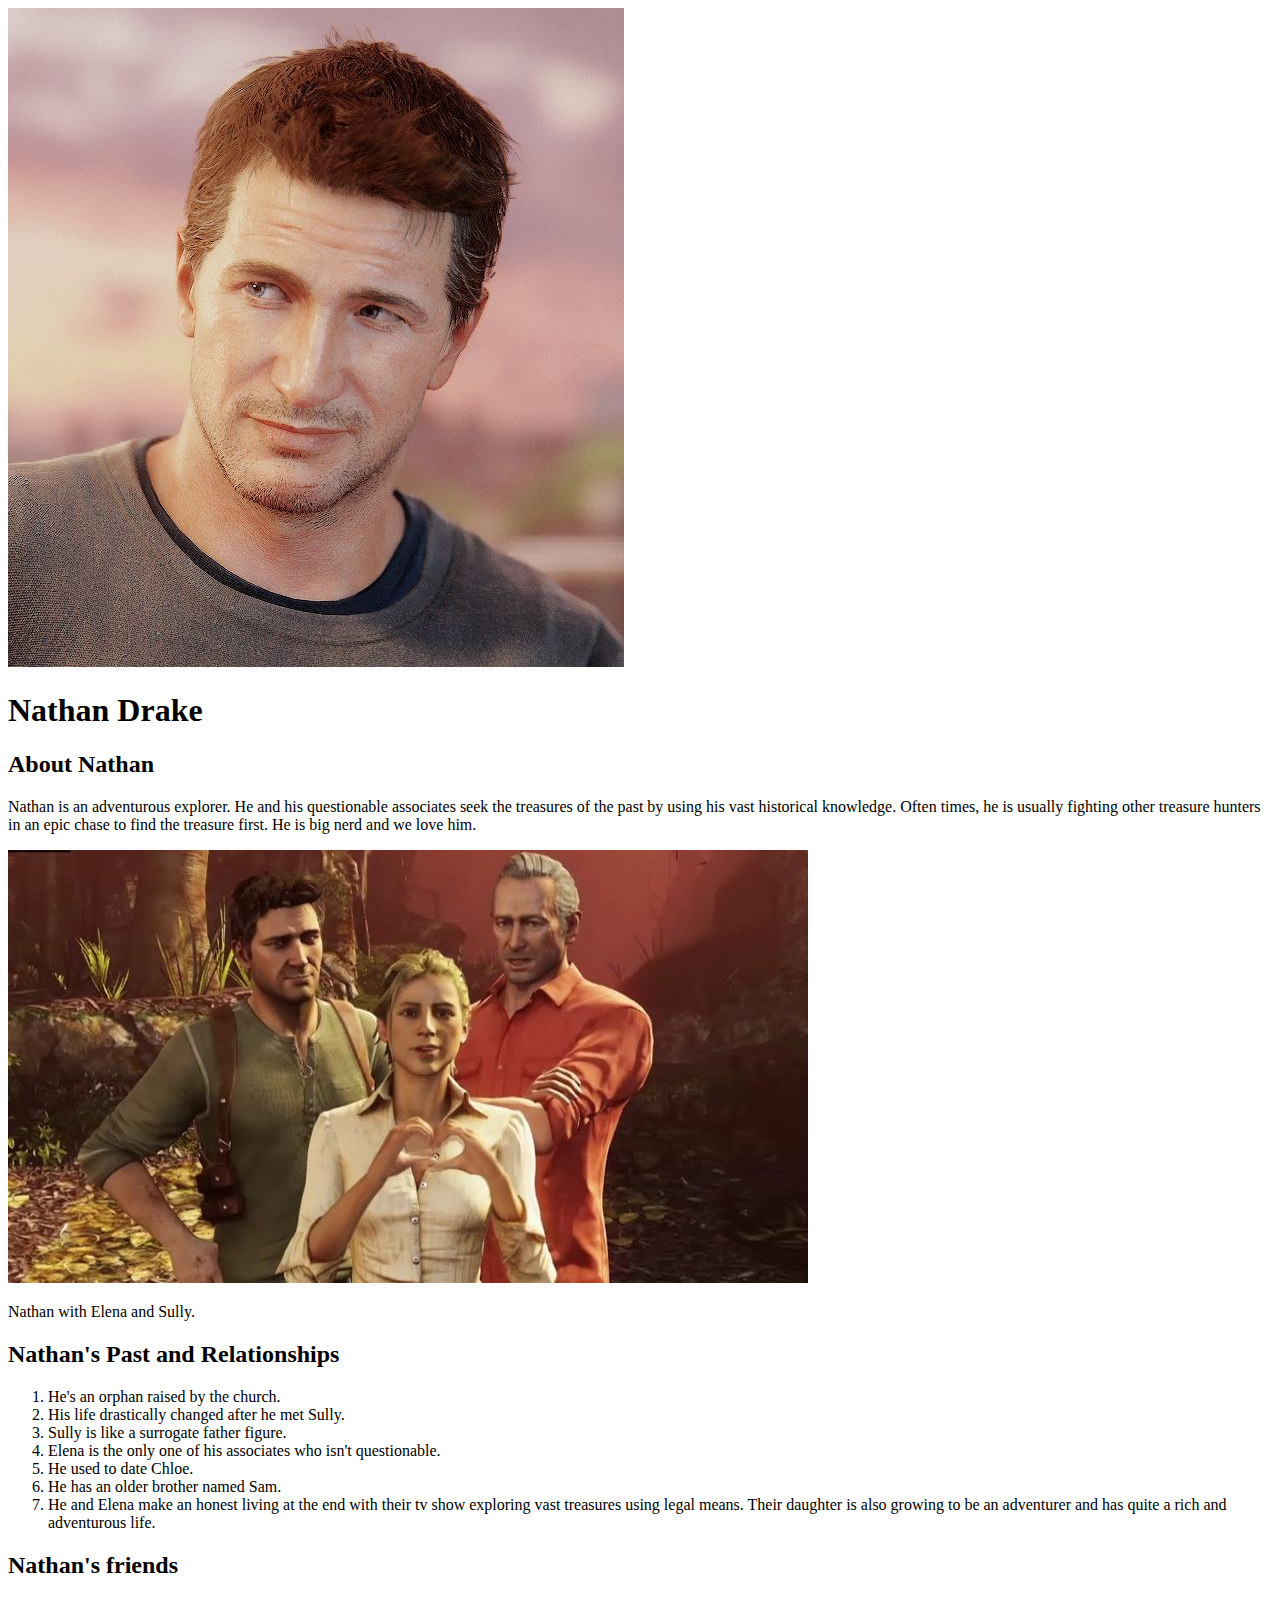
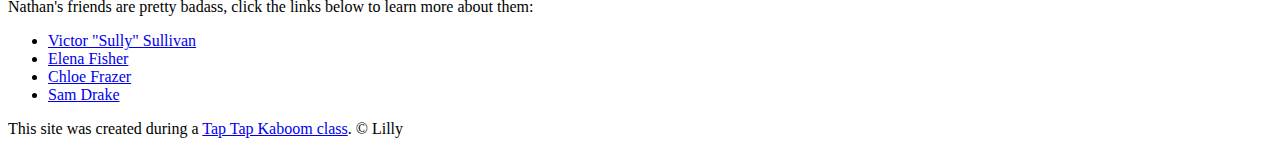
==== cartoon-hero.html @ 50d92403 "Added our character's character-hero file and a few images." ====
<!DOCTYPE html>
<html>
<head>
	<title>Nathan Drake</title>
	<link rel="icon" href="img/nathan-avatar.jpg">
</head>
<body>
	<!-- header element -->
	<header>
		<img src="img/nathan-avatar.jpg">
		<h1>Nathan Drake</h1>
	</header>
<!-- main element -->
	<main>
		<h2>About Nathan</h2>
		<p>Nathan is an adventurous explorer. He and his questionable associates seek the treasures of the past by using his vast historical knowledge. Often times, he is usually fighting other treasure hunters in an epic chase to find the treasure first. He is big nerd and we love him.</p>
		<img src="img/nathan-friends.jpg">
		<p>Nathan with Elena and Sully.</p>
		<h2>Nathan's Past and Relationships</h2>
		<ol> 
			<!-- The ol makes this as a numbered list, the li is the list item. -->
			<li>He's an orphan raised by the church.</li>
			<li>His life drastically changed after he met Sully.</li>
			<li>Sully is like a surrogate father figure.</li>
			<li>Elena is the only one of his associates who isn't questionable.</li>
			<li>He used to date Chloe.</li>
			<li>He has an older brother named Sam.</li>
			<li>He and Elena make an honest living at the end with their tv show exploring vast treasures using legal means. Their daughter is also growing to be an adventurer and has quite a rich and adventurous life.</li>
		</ol>
		<h2>Nathan's friends</h2>
			<p>Nathan's friends are pretty badass, click the links below to learn more about them:</p>
			<ul>
				<li><a href="https://uncharted.fandom.com/wiki/Victor_Sullivan" target="_blank" >Victor "Sully" Sullivan</a></li>
				<li><a href="https://uncharted.fandom.com/wiki/Elena_Fisher" target="_blank">Elena Fisher</a> </li>
				<li><a href="https://hero.fandom.com/wiki/Chloe_Frazer" target="_blank">Chloe Frazer</a></li>
				<li><a href="https://hero.fandom.com/wiki/Sam_Drake" target="_blank">Sam Drake</a></li>
			</ul>
	</main>
<!-- Footer Element -->
	<footer>
		<p>This site was created during a <a href="https://taptapkaboom.com" target="_blank">Tap Tap Kaboom class</a>. &copy; Lilly</p>
	</footer>
</body>
</html>
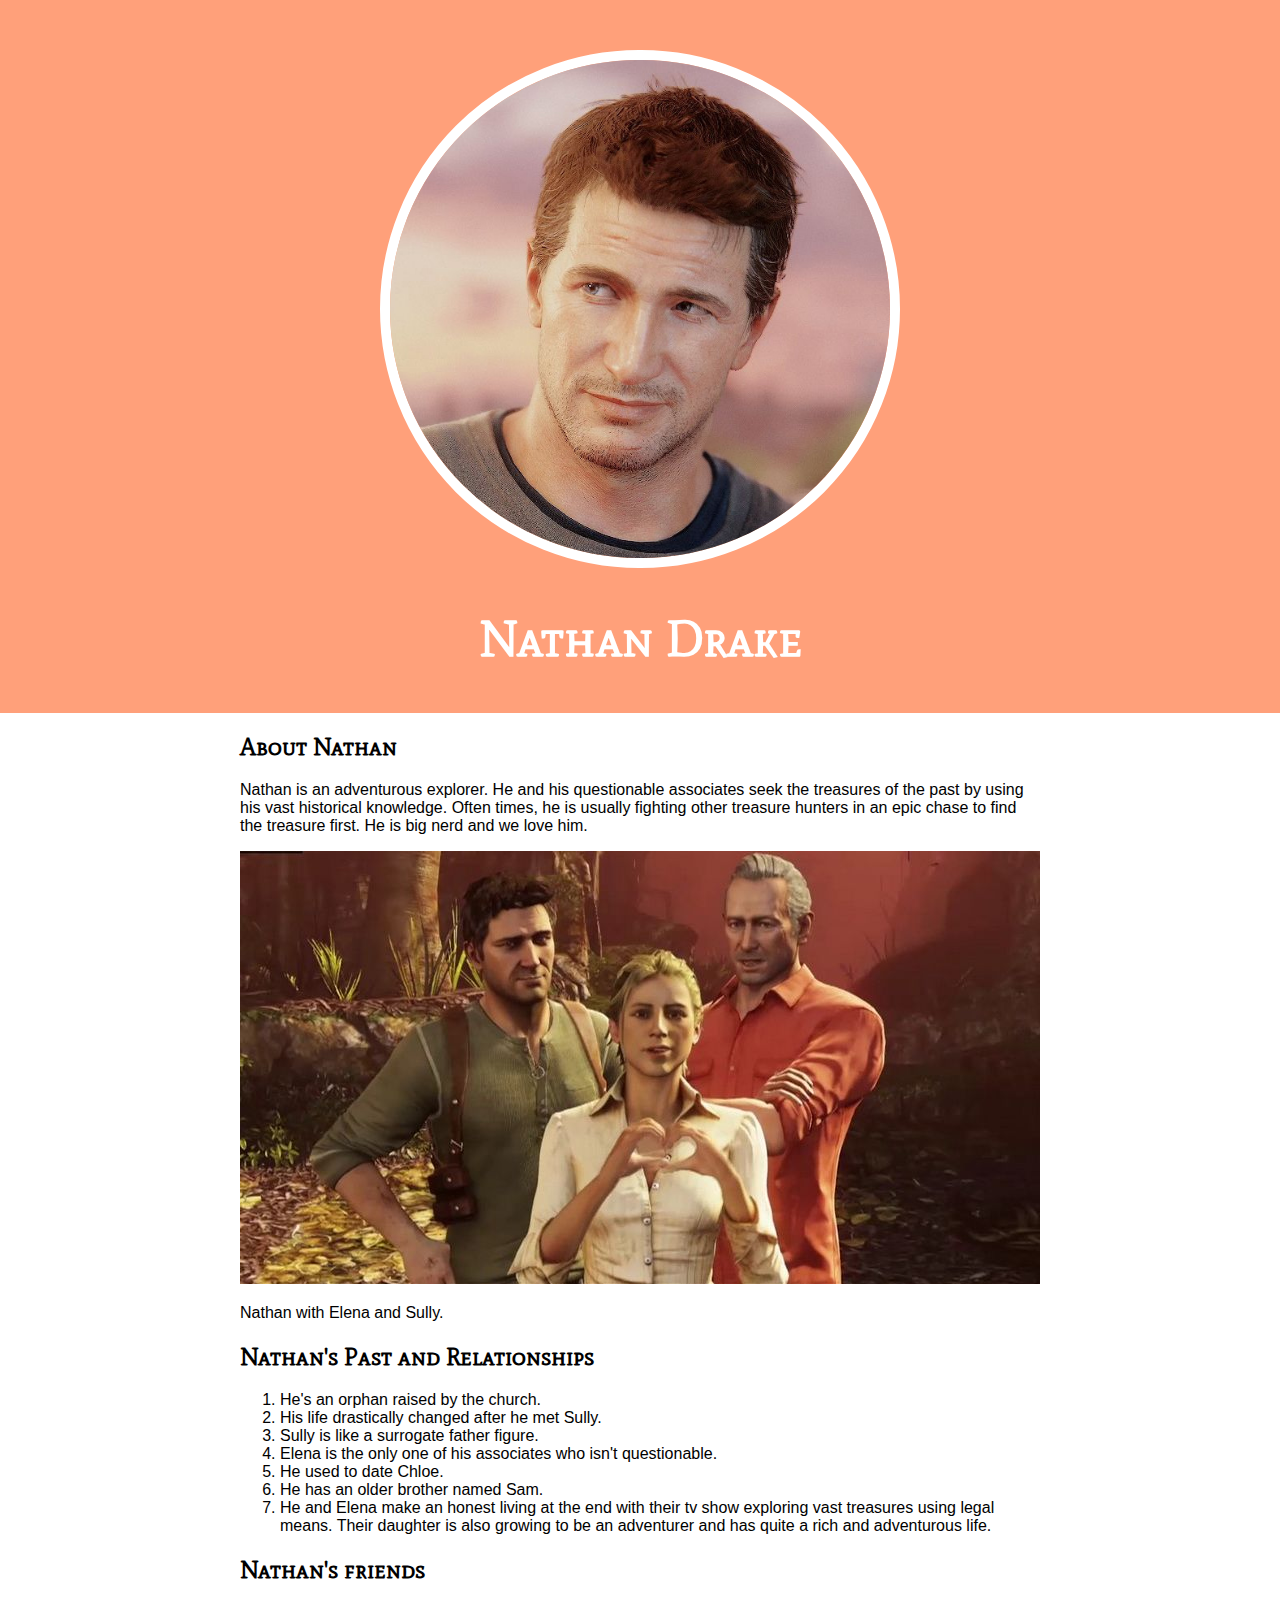
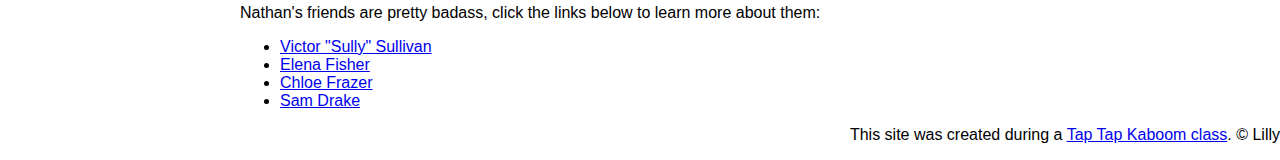
==== commit 9e9c1109: "Changed font, heading, etc." ====
--- a/cartoon-hero.html
+++ b/cartoon-hero.html
@@ -3,6 +3,8 @@
 <head>
 	<title>Nathan Drake</title>
 	<link rel="icon" href="img/nathan-avatar.jpg">
+	<link href="https://fonts.googleapis.com/css2?family=Mate+SC&display=swap" rel="stylesheet"> 
+	<link rel="stylesheet" type="text/css" href="css/cartoon-hero.css">
 </head>
 <body>
 	<!-- header element -->
--- a/css/cartoon-hero.css
+++ b/css/cartoon-hero.css
@@ -0,0 +1,44 @@
+body{
+	margin: 0;
+	font-family: helvetica, arial, sans-serif;
+
+}
+
+header {
+	background-color: #FFA07A;
+	/*background-color:  #d7a89e;*/
+	/*background-color:  #F08080;*/
+	text-align: center;
+	font-size: 30px;
+	padding-top: 50px;
+	padding-bottom: 10px; 
+}
+
+h1, h2{
+	    font-family: 'Mate SC', serif;
+}
+
+header h1 {
+	color: white;
+	font-size: 50px;
+	
+
+
+}
+
+header img{
+
+	border-radius: 700px;
+	width: 500px;
+	border: 10px solid white;
+}
+
+main{
+	max-width: 800px;
+	margin: 0 auto; /*this is a nice shortcut for centering autos*/
+	padding: 0 20px;
+}
+
+footer{
+	text-align: right;
+}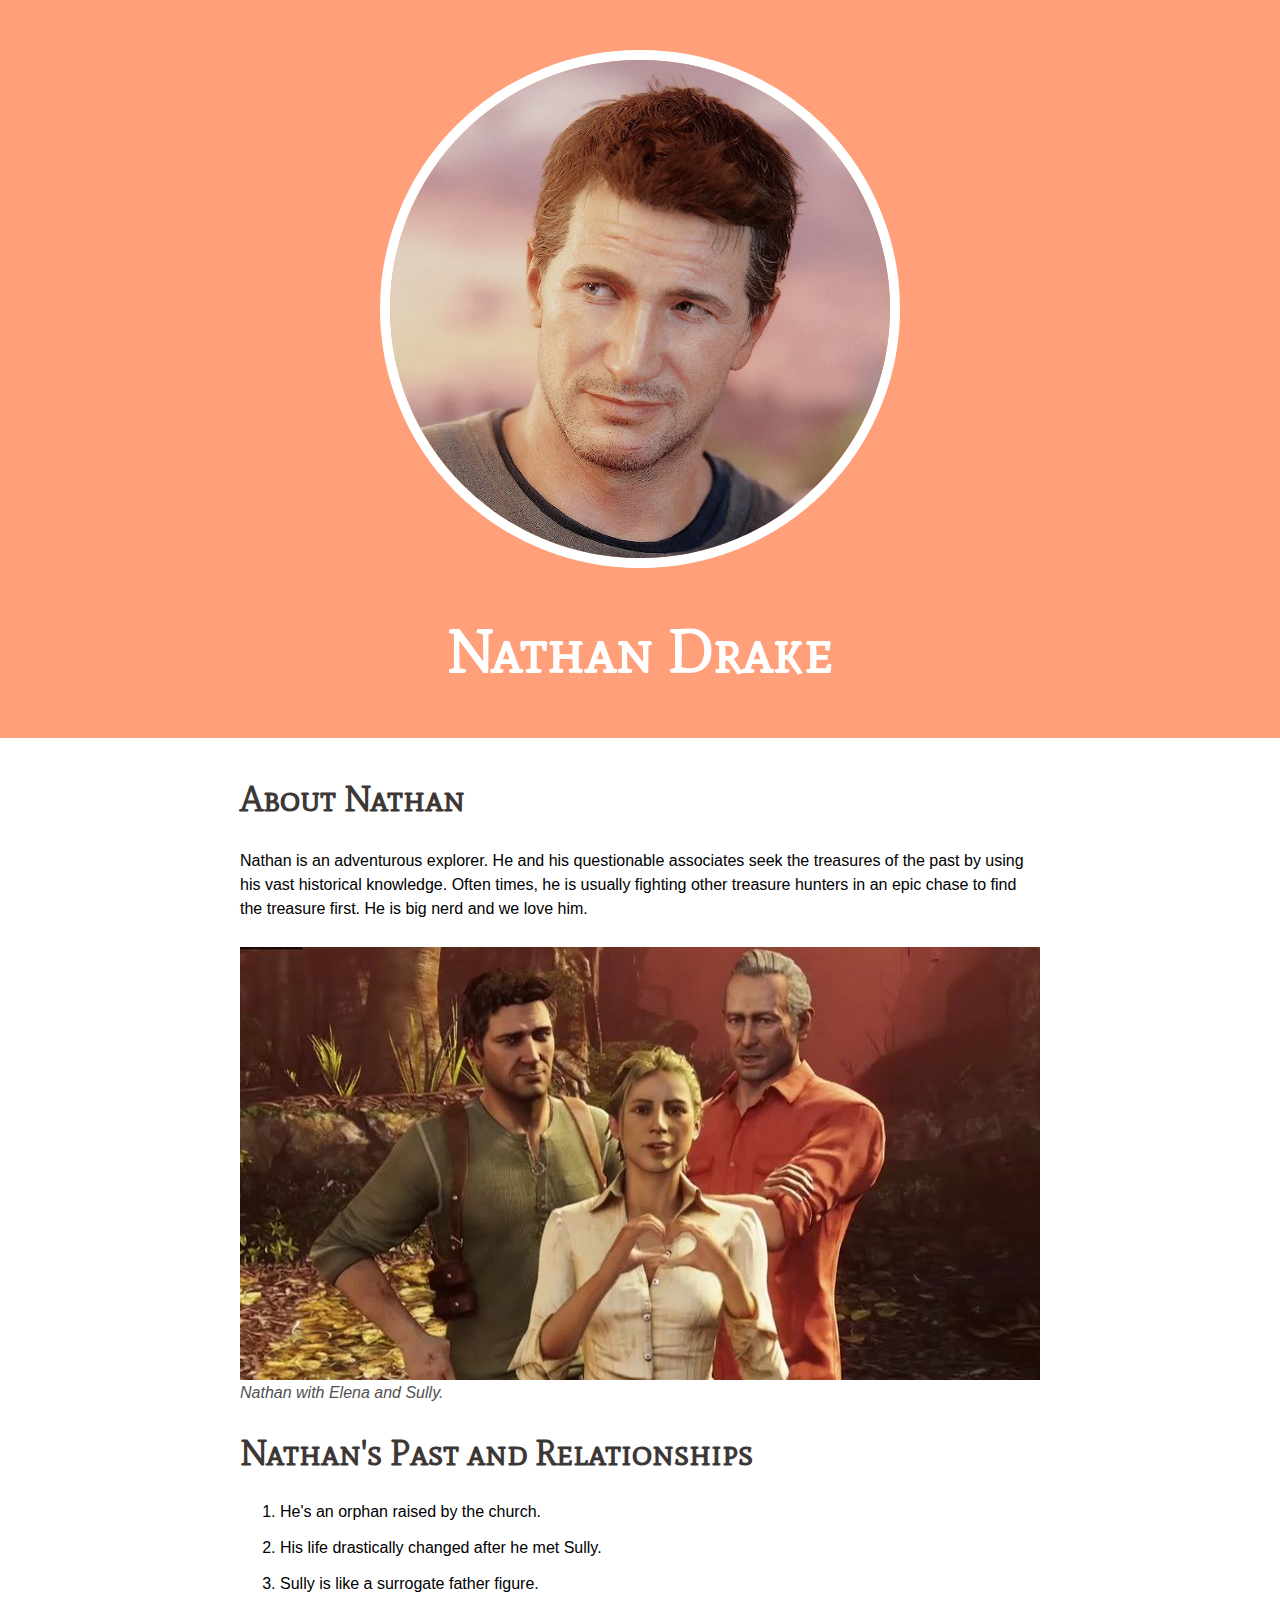
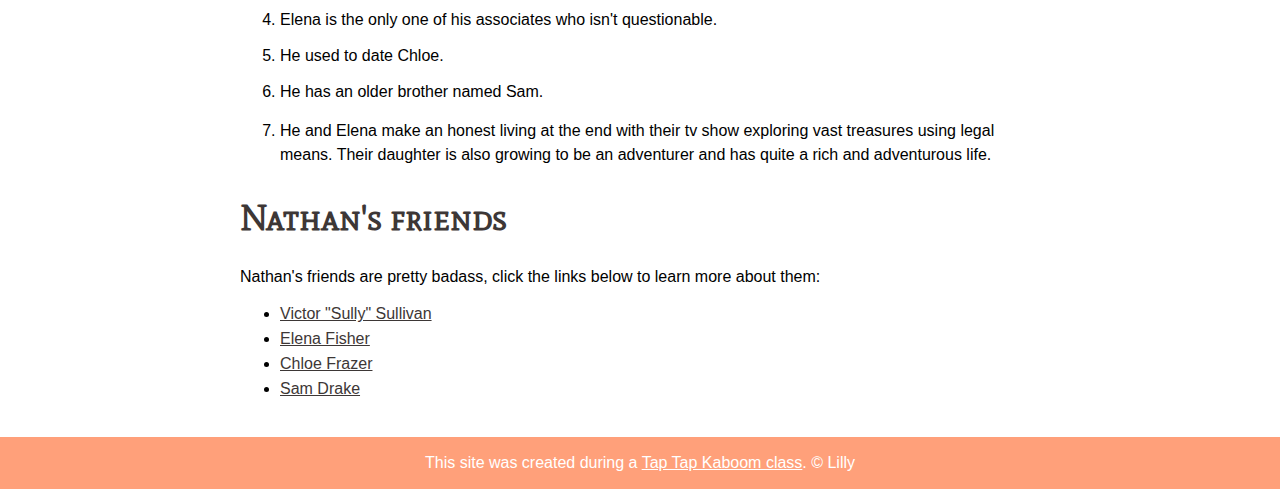
==== commit a6fba25f: "Made the links have different colors, italicized caption, made a caption tag, added line breaks, mar" ====
--- a/cartoon-hero.html
+++ b/cartoon-hero.html
@@ -15,19 +15,19 @@
 <!-- main element -->
 	<main>
 		<h2>About Nathan</h2>
-		<p>Nathan is an adventurous explorer. He and his questionable associates seek the treasures of the past by using his vast historical knowledge. Often times, he is usually fighting other treasure hunters in an epic chase to find the treasure first. He is big nerd and we love him.</p>
+		<p style="line-height: 1.5"> Nathan is an adventurous explorer. He and his questionable associates seek the treasures of the past by using his vast historical knowledge. Often times, he is usually fighting other treasure hunters in an epic chase to find the treasure first. He is big nerd and we love him.</p>
 		<img src="img/nathan-friends.jpg">
-		<p>Nathan with Elena and Sully.</p>
+		<p class="caption"><i>Nathan with Elena and Sully.</i></p> 
 		<h2>Nathan's Past and Relationships</h2>
 		<ol> 
 			<!-- The ol makes this as a numbered list, the li is the list item. -->
 			<li>He's an orphan raised by the church.</li>
-			<li>His life drastically changed after he met Sully.</li>
-			<li>Sully is like a surrogate father figure.</li>
-			<li>Elena is the only one of his associates who isn't questionable.</li>
-			<li>He used to date Chloe.</li>
-			<li>He has an older brother named Sam.</li>
-			<li>He and Elena make an honest living at the end with their tv show exploring vast treasures using legal means. Their daughter is also growing to be an adventurer and has quite a rich and adventurous life.</li>
+			<br><li>His life drastically changed after he met Sully. </li>
+			<br><li>Sully is like a surrogate father figure.</li>
+			<br><li>Elena is the only one of his associates who isn't questionable.</li>
+			<br><li>He used to date Chloe.</li>
+			<br><li>He has an older brother named Sam.</li>
+			<br><li style="line-height: 1.5">He and Elena make an honest living at the end with their tv show exploring vast treasures using legal means. Their daughter is also growing to be an adventurer and has quite a rich and adventurous life.</li>
 		</ol>
 		<h2>Nathan's friends</h2>
 			<p>Nathan's friends are pretty badass, click the links below to learn more about them:</p>
--- a/css/cartoon-hero.css
+++ b/css/cartoon-hero.css
@@ -1,7 +1,6 @@
 body{
 	margin: 0;
 	font-family: helvetica, arial, sans-serif;
-
 }
 
 header {
@@ -12,19 +11,13 @@
 	font-size: 30px;
 	padding-top: 50px;
 	padding-bottom: 10px; 
+	color: white;
 }
 
 h1, h2{
 	    font-family: 'Mate SC', serif;
 }
 
-header h1 {
-	color: white;
-	font-size: 50px;
-	
-
-
-}
 
 header img{
 
@@ -36,9 +29,62 @@
 main{
 	max-width: 800px;
 	margin: 0 auto; /*this is a nice shortcut for centering autos*/
-	padding: 0 20px;
+	padding: 10px 20px;
+	padding-bottom: 20px;
+
 }
 
+main img{
+	padding-top: 10px;
+}
+
+h2{
+	font-size: 35px;
+	color: #3d3736;
+}
+
+p ol ul {
+	font-size: 20px;
+}
+
+p.caption {
+	color: #515151;
+	margin-top: 0;
+} 
+/*all paragraphs with class of caption, I want you to have a color of:*/
+
+ul {
+	line-height: 1.55;
+}
+
+a{
+	color: #3d3736;
+}
+a:hover{
+	color: white;
+	background-color: #FFA07A; 
+}
+/*this is a hover pseudoclass, declaring when you hover on any
+a element, you want to change the color; a element being the 
+links. Can also have a background-color that is essentially a 
+highlight when it's hovered over alongside the color too:
+
+color:white;
+background-color: whatever you decide*/
+
 footer{
-	text-align: right;
-}+	background-color: #FFA07A;
+	text-align: center;
+	color: white;
+	padding-bottom: 1px;
+	padding-top: 1px;
+}
+footer a{
+	color: white;
+}
+footer a:hover{
+	color: #3d3736;
+	/*pacity: .5;*/
+	background-color: transparent;
+}
+/*can also make opacity: .5 when hovered over it*/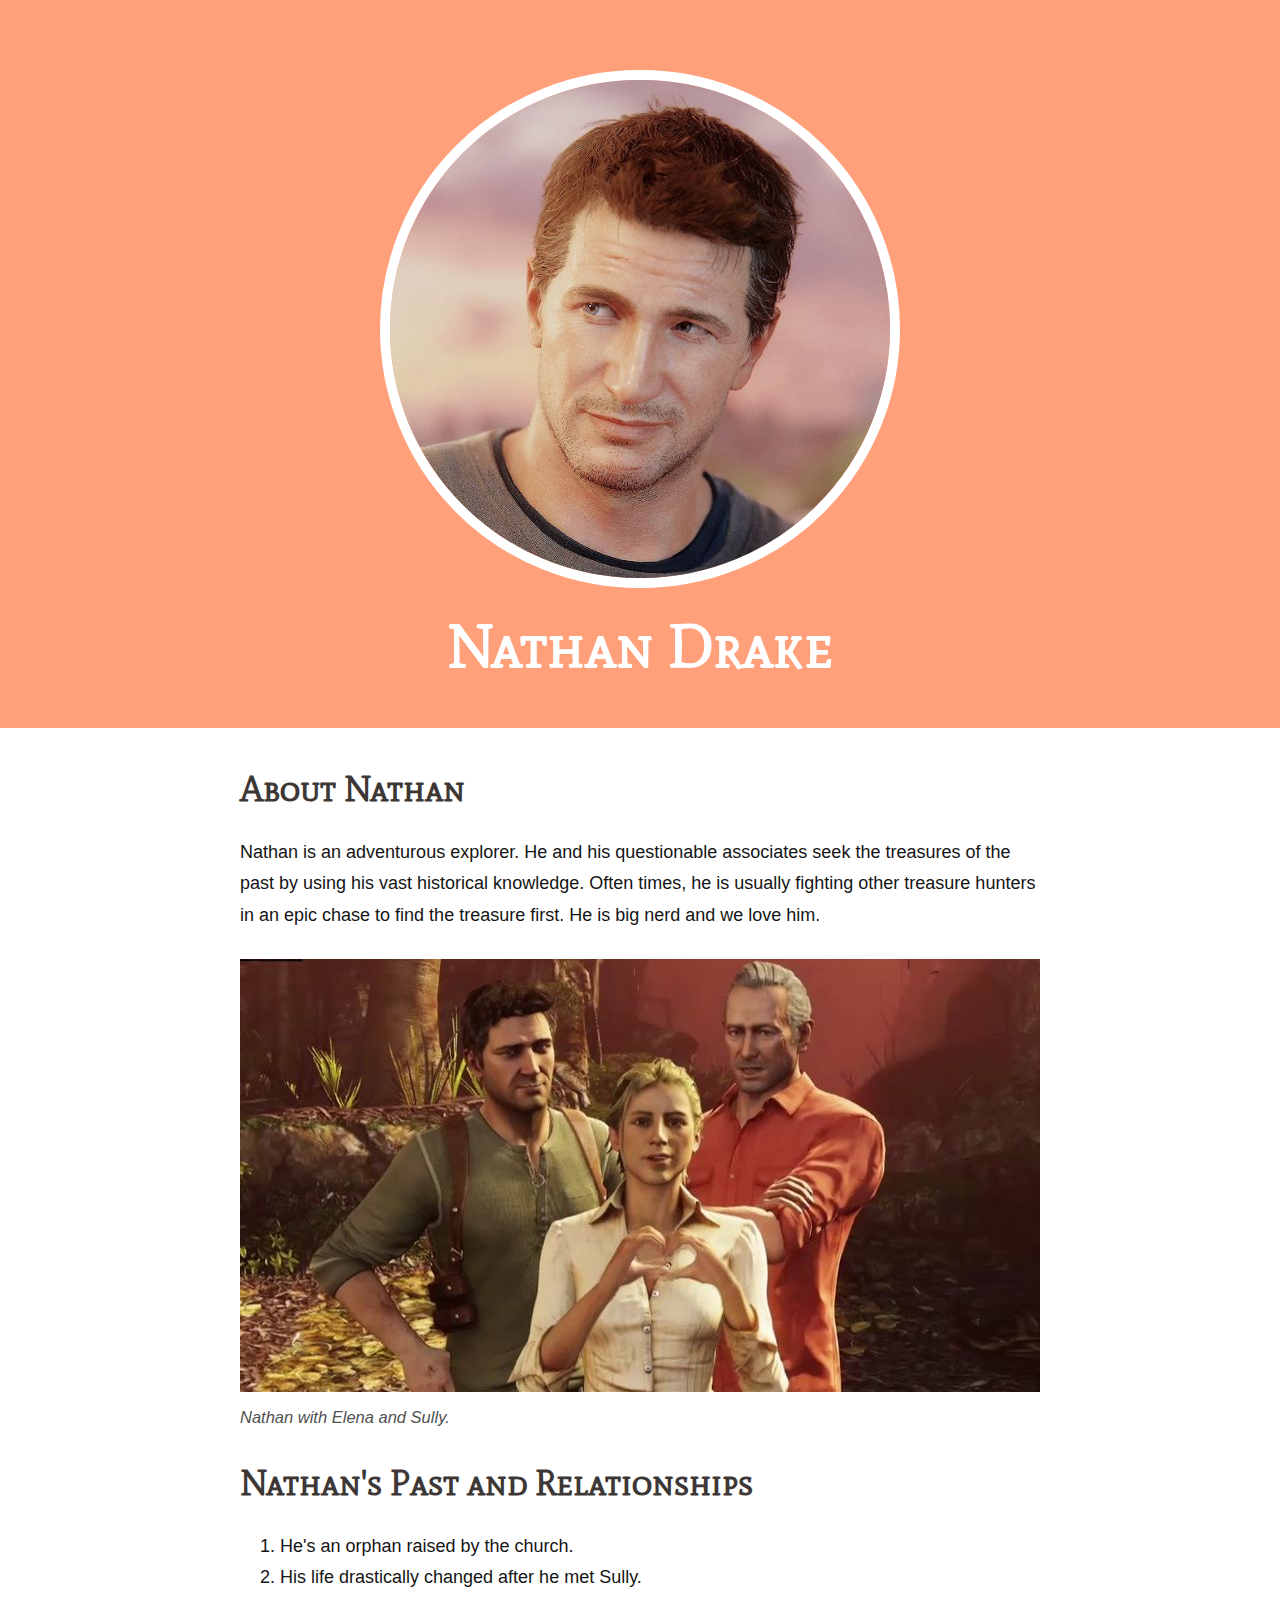
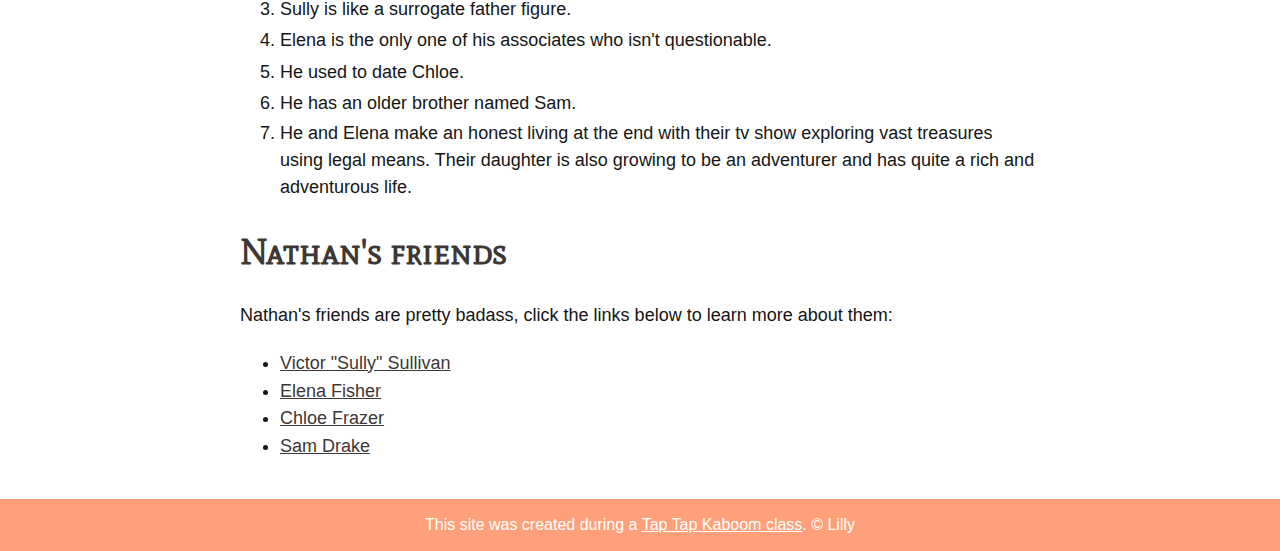
==== commit a635156d: "All about margins and padding" ====
--- a/cartoon-hero.html
+++ b/cartoon-hero.html
@@ -15,19 +15,20 @@
 <!-- main element -->
 	<main>
 		<h2>About Nathan</h2>
-		<p style="line-height: 1.5"> Nathan is an adventurous explorer. He and his questionable associates seek the treasures of the past by using his vast historical knowledge. Often times, he is usually fighting other treasure hunters in an epic chase to find the treasure first. He is big nerd and we love him.</p>
+		<p>  Nathan is an adventurous explorer. He and his questionable associates seek the treasures of the past by using his vast historical knowledge. Often times, he is usually fighting other treasure hunters in an epic chase to find the treasure first. He is big nerd and we love him.</p>
+		<!-- <p style="line-height: 1.5"> to 1.5 space between lines -->
 		<img src="img/nathan-friends.jpg">
 		<p class="caption"><i>Nathan with Elena and Sully.</i></p> 
 		<h2>Nathan's Past and Relationships</h2>
 		<ol> 
 			<!-- The ol makes this as a numbered list, the li is the list item. -->
 			<li>He's an orphan raised by the church.</li>
-			<br><li>His life drastically changed after he met Sully. </li>
-			<br><li>Sully is like a surrogate father figure.</li>
-			<br><li>Elena is the only one of his associates who isn't questionable.</li>
-			<br><li>He used to date Chloe.</li>
-			<br><li>He has an older brother named Sam.</li>
-			<br><li style="line-height: 1.5">He and Elena make an honest living at the end with their tv show exploring vast treasures using legal means. Their daughter is also growing to be an adventurer and has quite a rich and adventurous life.</li>
+			<li>His life drastically changed after he met Sully. </li>
+			<li>Sully is like a surrogate father figure.</li>
+			<li>Elena is the only one of his associates who isn't questionable.</li>
+			<li>He used to date Chloe.</li>
+			<li>He has an older brother named Sam.</li>
+			<li style="line-height: 1.5">He and Elena make an honest living at the end with their tv show exploring vast treasures using legal means. Their daughter is also growing to be an adventurer and has quite a rich and adventurous life.</li>
 		</ol>
 		<h2>Nathan's friends</h2>
 			<p>Nathan's friends are pretty badass, click the links below to learn more about them:</p>
@@ -43,4 +44,7 @@
 		<p>This site was created during a <a href="https://taptapkaboom.com" target="_blank">Tap Tap Kaboom class</a>. &copy; Lilly</p>
 	</footer>
 </body>
-</html>+</html>
+
+<!-- <br> this is a line break, it is like pressing enter, only <br>,
+</br> doesn't exist, one of those rule breakers -->--- a/css/cartoon-hero.css
+++ b/css/cartoon-hero.css
@@ -9,9 +9,13 @@
 	/*background-color:  #F08080;*/
 	text-align: center;
 	font-size: 30px;
-	padding-top: 50px;
-	padding-bottom: 10px; 
+	padding-top: 70px;
+	padding-bottom: 30px; 
 	color: white;
+}
+
+h1{
+	margin: 15px;
 }
 
 h1, h2{
@@ -31,7 +35,9 @@
 	margin: 0 auto; /*this is a nice shortcut for centering autos*/
 	padding: 10px 20px;
 	padding-bottom: 20px;
-
+	font-size: 18px;
+	color: #151515;
+	line-height: 1.75;
 }
 
 main img{
@@ -41,22 +47,23 @@
 h2{
 	font-size: 35px;
 	color: #3d3736;
-}
-
-p ol ul {
-	font-size: 20px;
+	margin: 20px 0 10px;
+	/*top, left and right, bottom*/
 }
 
 p.caption {
 	color: #515151;
 	margin-top: 0;
+	font-size: 16.5px;
 } 
 /*all paragraphs with class of caption, I want you to have a color of:*/
 
 ul {
 	line-height: 1.55;
 }
-
+ol{
+	line-height: 1.75;
+}
 a{
 	color: #3d3736;
 }
@@ -84,7 +91,6 @@
 }
 footer a:hover{
 	color: #3d3736;
-	/*pacity: .5;*/
 	background-color: transparent;
 }
 /*can also make opacity: .5 when hovered over it*/